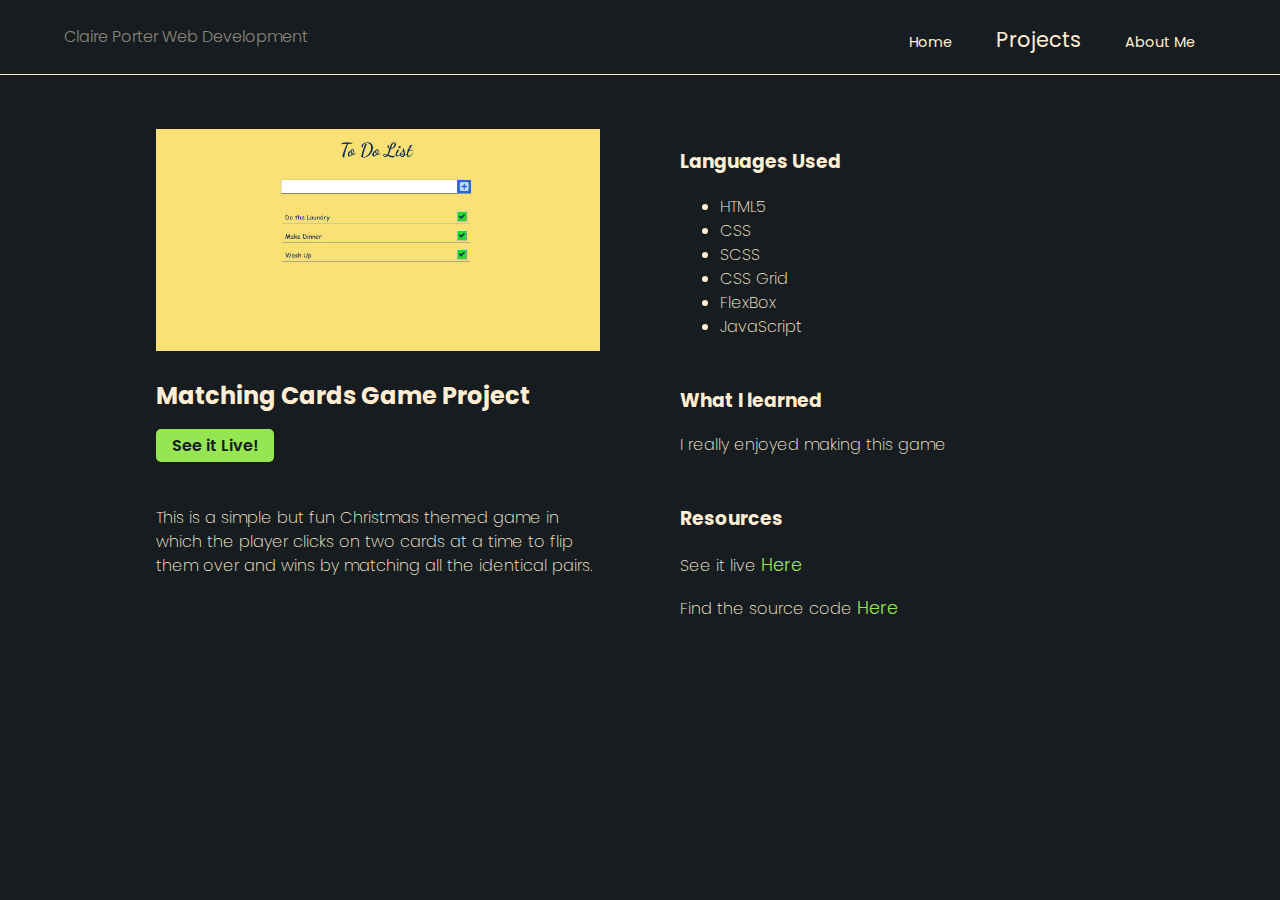
==== project_matchcards.html @ 23c7970e "started adding matching cards project page" ====
<!DOCTYPE HTML>

<html>

<head>
    <meta charset="utf-8">
    <meta http-equiv="X-UA-Compatible" content="IE=edge">
    <meta name="viewport" content="width=device-width, initial-scale=1">
    <link href="https://fonts.googleapis.com/css2?family=Poppins:wght@200;400;600&display=swap" rel="stylesheet">
    <link rel="stylesheet" href="./css/normalize.css">
    <link rel="stylesheet" href="./css/custom-style.css">
    <title>Claire Porter Web Development Projects - Matching Cards Game Project</title>
</head>

    <body class="group"> 

        <div class="navContainer">
            <header class="group navItems">
                    <div class="site-nav">
                        <div class="site-nav_small">
                            <div class="brandContainer">
                                <a class="brand" href="index.html">Claire Porter Web Development</a>
                            </div>
                            <button class="nav-toggle" aria-label="open navigation">
                                <span class="hamburger"></span>
                            </button>
                        </div>
                        <nav class="nav">
                            <ul class="nav-right">
                                <li class="nav-item"><a href="index.html">Home</a></li>
                                <li class="nav-item active-nav"><a href="projects.html">Projects</a></li>
                                <li class="nav-item"><a href="aboutme.html">About Me</a></li>
                            </ul>
                        </nav>
                    </div> 
            </header> 
        </div> 

        <div class="pageMain">

            <div class="project_mainArea--flex">

                <div class="projectSection--main1">
                    <img src="./images/todolist_project.jpg" alt="To Do List Project">
                    
                    <div class="projectSection">
                        <h2 class="project_text--header">Matching Cards Game Project</h2>
                        <a class="project_mainArea_btn" href="https://to-do-list-pi.vercel.app/">See it Live!</a>
                    </div>

                    <div class="project_text--p projectSection">
                        <p>This is a simple but fun Christmas themed game in which the player clicks on two cards at a time to flip them over and wins by matching all the identical pairs.</p>
                    </div>
                </div>

                <div class="projectSection--main2">
                    <div class="languageArea projectSection noTopMargin">
                        <div class="project_text--header">
                            <h3>Languages Used</h3>
                        </div>
                        
                        <div class="project_text--p">
                            <ul>
                                <li>HTML5</li>
                                <li>CSS</li>
                                <li>SCSS</li>
                                <li>CSS Grid</li>
                                <li>FlexBox</li>
                                <li>JavaScript</li>
                            </ul>
                        </div>
                    </div>

                    <div class="learningArea projectSection">
                        <div class="project_text--header">
                            <h3>What I learned</h3>
                        </div>
                        
                        <div class="project_text--p">
                            <p>I really enjoyed making this game</p>
                        </div>

                    </div>

                    <div class="resourcesArea projectSection">
                        <div class="project_text--header">
                            <h3>Resources</h3>
                        </div>
                        
                        <div class="project_text--p">
                            <p>See it live<a class="project_mainArea_resource-link" href="https://to-do-list-pi.vercel.app/">Here</a></p> 
                            <p>Find the source code<a class="project_mainArea_resource-link" href="https://github.com/claireporter26/todolist.git">Here</a></p>
                        </div>
                    </div>
                </div>
            </div>

            <footer class="footer group">
                <div>
                    <ul class="footer-list">
                        <li class="refer"></li>
                    </ul>
                </div>
            </footer>

        </div>
    
        <script src="./JS/app.js"></script>
    </body>
</html>
---- css/custom-style.css ----
body, html {
  background-color: #171c21;
  margin: 0;
  padding: 0;
  width: 100%;
  font-family: 'Poppins', sans-serif;
}

html {
  height: 100%;
}

body {
  min-height: 100%;
  display: -webkit-box;
  display: -ms-flexbox;
  display: flex;
  -webkit-box-orient: vertical;
  -webkit-box-direction: normal;
      -ms-flex-direction: column;
          flex-direction: column;
  line-height: 1.5;
}

*, *::before, *::after {
  -webkit-box-sizing: border-box;
          box-sizing: border-box;
}

img {
  width: 100%;
}

.noTopMargin {
  margin-top: 0;
}

.main-btn-design {
  background-color: #96e654;
  border: none;
  padding: .4em .6em;
  border-radius: 5px;
}

.main-btn-design:hover {
  background-color: rgba(150, 230, 84, 0.85);
}

.main-btn-design a {
  color: #171c21;
  font-weight: 600;
}

.aboutme_img {
  width: 200px;
  height: auto;
  float: left;
  padding: 0 1.5em 1.5em 0;
}

.intro-banner {
  background-image: url(./../images/mainimage_large.jpg);
  background-color: #ffeed2;
  background-size: cover;
  background-repeat: no-repeat;
  background-position: top center;
  border-radius: 5px;
  margin-top: 0px;
  height: auto;
  min-height: 600px;
  position: relative;
}

@media (min-width: 1200px) {
  .intro-banner {
    margin-bottom: 20px;
  }
}

@media (min-width: 3000px) {
  .intro-banner {
    min-height: 1400px;
  }
}

.intro-banner--textbox {
  background-color: rgba(0, 0, 0, 0.6);
  text-align: center;
  width: 100%;
  position: absolute;
  bottom: 0;
  height: 33%;
}

@media (min-width: 1200px) {
  .intro-banner--textbox {
    display: -webkit-box;
    display: -ms-flexbox;
    display: flex;
    -webkit-box-pack: center;
        -ms-flex-pack: center;
            justify-content: center;
    -webkit-box-align: center;
        -ms-flex-align: center;
            align-items: center;
    -webkit-box-orient: vertical;
    -webkit-box-direction: normal;
        -ms-flex-direction: column;
            flex-direction: column;
    left: 3em;
    top: 3em;
    bottom: auto;
    width: 24em;
    height: 24em;
    border-radius: 50%;
    padding: 60px;
  }
}

@media (min-width: 3000px) {
  .intro-banner--textbox {
    left: 9em;
    top: 10em;
    width: 40em;
    height: 40em;
  }
}

.intro-text {
  font-size: 1.4rem;
  font-weight: 400;
  line-height: 1.3;
  color: #ffeed2;
  overflow: none;
  width: 90%;
  max-width: 550px;
  margin: 0 auto;
  padding: 1.3em 0;
}

@media (min-width: 1200px) {
  .intro-text {
    padding: 3px 1px 13px 1px;
    text-align: center;
    margin: 0 auto .9em auto;
  }
}

@media (min-width: 3000px) {
  .intro-text {
    font-size: 2.5rem;
  }
}

.intro-banner--button {
  font-weight: 600;
  font-size: 1rem;
  margin: 0;
}

@media (min-width: 3000px) {
  .intro-banner--button a {
    font-size: 1.7rem;
  }
}

.card-area,
.project-area {
  width: 90%;
  height: auto;
  margin: 1.5em auto;
}

@media (min-width: 1200px) {
  .card-area,
  .project-area {
    margin: 50px auto;
  }
}

.flexcard {
  display: -webkit-box;
  display: -ms-flexbox;
  display: flex;
  -webkit-box-pack: center;
      -ms-flex-pack: center;
          justify-content: center;
  -webkit-box-orient: vertical;
  -webkit-box-direction: normal;
      -ms-flex-direction: column;
          flex-direction: column;
}

@media (min-width: 1200px) {
  .flexcard {
    -webkit-box-orient: horizontal;
    -webkit-box-direction: normal;
        -ms-flex-direction: row;
            flex-direction: row;
    -webkit-box-pack: space-evenly;
        -ms-flex-pack: space-evenly;
            justify-content: space-evenly;
  }
}

.card-container {
  margin: 0 auto;
  width: auto;
}

.card {
  -webkit-box-shadow: 4px 2px 8px 0 rgba(255, 238, 210, 0.2);
          box-shadow: 4px 2px 8px 0 rgba(255, 238, 210, 0.2);
  -webkit-transition: 0.3s;
  transition: 0.3s;
  max-width: 400px;
  height: auto;
  color: #171c21;
}

.card_skills {
  margin-bottom: 1.5em;
}

.card_project {
  margin: 2em 0;
}

@media (min-width: 1200px) {
  .card_project {
    margin: 0 2em;
  }
}

.card-image {
  margin: 0;
  padding: 0;
}

.card-image_github {
  display: -webkit-box;
  display: -ms-flexbox;
  display: flex;
  -webkit-box-align: center;
      -ms-flex-align: center;
          align-items: center;
  -webkit-box-pack: center;
      -ms-flex-pack: center;
          justify-content: center;
}

/* On mouse-over, increase card size */
.card:hover {
  -webkit-transform: scale(1.03, 1.03);
          transform: scale(1.03, 1.03);
}

/* Add some padding inside the card container */
.card-textbox {
  padding: .5em 1em .9em 15px;
  background-color: #FFF;
  min-height: 140px;
  position: relative;
}

.card-textbox--title {
  font-size: 1.3rem;
  margin: 5px 0;
}

.card-textbox--main {
  font-size: 1rem;
  margin: 5px;
}

.card-textbox--subtitle {
  font-size: .8rem;
}

.card-textbox--link {
  font-size: 1rem;
  font-weight: 300;
  margin: 5px;
  text-decoration: none;
  color: #96e654;
}

.card-textbox--button {
  border-radius: 10px;
  border-width: 1px;
  border-color: #a8a850;
  padding: .2em .5em;
  background-color: #96e654;
  font-weight: bold;
  font-size: 15px;
  margin: .7em auto .7em 0;
}

.card-textbox--link:hover {
  color: black;
}

.pageMain {
  color: #ffeed2;
  width: 85%;
  margin: 1.5em auto;
}

@media (min-width: 1200px) {
  .pageMain {
    height: 500px;
    padding: 30px 60px;
  }
}

.pageMain_header {
  padding-bottom: 40px;
  font-size: 3rem;
  font-weight: 200;
  text-align: center;
}

@media (min-width: 700px) {
  .pageMain_header {
    padding-bottom: 0;
    font-size: 4rem;
    text-align: center;
  }
}

.pageMain_subtitle {
  padding-bottom: 0;
  font-size: 2.5rem;
}

.aboutme {
  clear: left;
  margin-bottom: 3em;
}

.aboutme_img {
  padding: 0 2.7em 2em 0;
}

.aboutme_text {
  font-weight: 200;
}

.aboutme_text--large {
  font-size: 1.7rem;
}

.skillSection {
  margin: 3em auto;
  display: block;
}

@media (min-width: 700px) {
  .skillSection {
    display: -webkit-box;
    display: -ms-flexbox;
    display: flex;
    -webkit-box-pack: justify;
        -ms-flex-pack: justify;
            justify-content: space-between;
  }
}

.skillSection_group {
  display: -webkit-box;
  display: -ms-flexbox;
  display: flex;
  -webkit-box-pack: space-evenly;
      -ms-flex-pack: space-evenly;
          justify-content: space-evenly;
}

.skillArea {
  clear: both;
}

.skill_list {
  width: 80%;
  margin: .5em auto 0 auto;
  display: -webkit-box;
  display: -ms-flexbox;
  display: flex;
  -webkit-box-pack: justify;
      -ms-flex-pack: justify;
          justify-content: space-between;
}

@media (min-width: 700px) {
  .skill_list {
    display: inline-block;
  }
}

@media (min-width: 1200px) {
  .skill_list {
    display: -webkit-box;
    display: -ms-flexbox;
    display: flex;
    -webkit-box-pack: justify;
        -ms-flex-pack: justify;
            justify-content: space-between;
  }
}

.skill_list li {
  margin-left: .5em;
}

.skillSectionType {
  color: #171c21;
  padding: 1.4em;
  margin: 1.7em 0;
  border-radius: 7px;
}

@media (min-width: 700px) {
  .skillSectionType {
    width: 32%;
    text-align: center;
  }
}

@media (min-width: 1200px) {
  .skillSectionType {
    margin: 0 1.5em;
    width: auto;
    text-align: left;
  }
}

.skillSectionType ul {
  padding: 0;
  margin-bottom: 0;
}

.skillSectionType li {
  list-style-type: none;
  margin: 0.7em 0 0 0;
}

.skillSectionType_1 {
  background-color: #96e654;
}

.skillSectionType_2 {
  background-color: rgba(150, 230, 84, 0.9);
}

.skillSectionType_3 {
  background-color: rgba(150, 230, 84, 0.8);
}

.skillType_text {
  margin: 0 auto;
  font-size: 1.1rem;
  text-align: center;
}

.github-logo {
  width: 12em;
  padding: .5em;
}

.navContainer {
  padding: 15px 0;
  width: 100%;
  border-bottom: solid 0.1px #ffeed2;
  font-size: .8rem;
  height: auto;
}

.navItems {
  width: 90%;
  margin: 0 auto;
  position: relative;
  height: auto;
}

.site-nav {
  margin: 0px;
  height: auto;
}

@media (min-width: 1200px) {
  .site-nav {
    display: -webkit-box;
    display: -ms-flexbox;
    display: flex;
    -webkit-box-align: top;
        -ms-flex-align: top;
            align-items: top;
    -webkit-box-pack: justify;
        -ms-flex-pack: justify;
            justify-content: space-between;
  }
}

.site-nav_small {
  display: -webkit-box;
  display: -ms-flexbox;
  display: flex;
  margin: 0px;
  -webkit-box-align: center;
      -ms-flex-align: center;
          align-items: center;
  -webkit-box-pack: justify;
      -ms-flex-pack: justify;
          justify-content: space-between;
}

.site-nav ul {
  margin: 0;
  padding: .3em;
  width: 100%;
}

@media (min-width: 1200px) {
  .site-nav ul {
    width: auto;
    padding: .2em .1em;
  }
}

.nav {
  visibility: hidden;
  width: 100%;
  height: 0;
  text-align: center;
  font-size: .9rem;
}

@media (min-width: 1200px) {
  .nav {
    visibility: visible;
    width: auto;
  }
}

.nav-item {
  padding: 2em;
  border-radius: 1px;
  margin: auto 0;
}

.nav-item:hover {
  background-color: rgba(150, 230, 84, 0.8);
}

.nav-item:hover a {
  color: #171c21;
}

.site-nav li {
  list-style: none;
  padding: .7em;
  width: 100%;
  display: block;
}

@media (min-width: 1200px) {
  .site-nav li {
    display: inline-block;
    margin-right: 5px;
    width: auto;
    padding: .3em 1em;
  }
}

.nav-right {
  position: relative;
  width: 100%;
}

@media (min-width: 1200px) {
  .nav-right {
    width: auto;
  }
}

.nav li a {
  color: #ffeed2;
  text-decoration: none;
  padding: .2em 1em;
  border-bottom: none;
  width: 100%;
  display: block;
}

@media (min-width: 1200px) {
  .nav li a {
    width: auto;
    padding: 0;
  }
}

@media (min-width: 1200px) {
  .nav li a:hover {
    color: #171c21;
  }
}

.active-nav {
  font-size: 145%;
}

/* brand */
.brand {
  font-size: .8rem;
  color: rgba(255, 238, 210, 0.5);
  padding: 0;
  width: 100%;
  font-weight: 300;
  text-decoration: none;
  padding: 10px 0;
}

@media (min-width: 1200px) {
  .brand {
    font-size: 1rem;
  }
}

.brandContainer {
  display: -webkit-box;
  display: -ms-flexbox;
  display: flex;
}

.nav-toggle {
  cursor: pointer;
  border: 0;
  width: 3em;
  height: 3em;
  padding: 0;
  border-radius: 50%;
  background-color: #ffeed2;
  color: #171c21;
  -webkit-transition: opacity 250ms ease;
  transition: opacity 250ms ease;
  position: absolute;
  right: 0;
  z-index: 10;
}

@media (min-width: 1200px) {
  .nav-toggle {
    visibility: hidden;
  }
}

.nav-toggle:focus,
.nav-toggle:hover {
  opacity: .75;
}

.nav--visible {
  visibility: visible;
  height: auto;
  position: relative;
  display: block;
  width: 100%;
}

.hamburger {
  width: 50%;
  position: relative;
}

.hamburger,
.hamburger::before,
.hamburger::after {
  display: block;
  margin: 0 auto;
  height: 2px;
  background: #171c21;
}

.hamburger::before,
.hamburger::after {
  content: '';
  width: 100%;
}

.hamburger::before {
  -webkit-transform: translateY(-6px);
          transform: translateY(-6px);
}

.hamburger::after {
  -webkit-transform: translateY(3px);
          transform: translateY(3px);
}

h1 {
  margin: 0;
}

footer {
  background-color: #171c21;
  color: #ffeed2;
  width: 100%;
  margin-top: 3em;
  font-size: .6rem;
  text-align: center;
  padding: .5em;
}

footer a {
  color: #ffeed2;
}

.footer-list {
  padding: 0;
}

.refer {
  display: block;
}

.card_link {
  text-decoration: none;
  color: #171c21;
}

.project_mainArea {
  margin: 3em auto;
}

@media (min-width: 1200px) {
  .project_mainArea {
    display: -ms-grid;
    display: grid;
    -ms-grid-columns: 1fr 1fr;
        grid-template-columns: 1fr 1fr;
    row-gap: 5em;
  }
}

@media (min-width: 700px) {
  .project_mainArea--flex {
    display: -webkit-box;
    display: -ms-flexbox;
    display: flex;
    -webkit-box-pack: center;
        -ms-flex-pack: center;
            justify-content: center;
  }
}

.project_mainArea_btn {
  background-color: #96e654;
  border: none;
  padding: .3em 1em;
  border-radius: 5px;
  font-weight: 600;
  color: #171c21;
  text-decoration: none;
}

.project_mainArea .project_btn-absolute {
  position: absolute;
  left: 15px;
  bottom: 15px;
}

.project_mainArea_resource-link {
  font-size: 1.1rem;
  font-weight: 300;
  margin: 5px;
  text-decoration: none;
  color: #96e654;
}

.projectSection {
  margin-bottom: 3em;
}

@media (min-width: 700px) {
  .projectSection--main1 {
    width: 100%;
  }
}

@media (min-width: 700px) {
  .projectSection--main2 {
    margin-left: 5em;
    width: 100%;
  }
}

.project_text--header {
  margin: auto, 0, auto, 0;
}

.project_text--subtitle {
  font-size: .8rem;
  margin-bottom: 2.5em;
}

.project_text--subtitle a {
  color: #ffeed2;
}

.project_text--p {
  font-weight: 200;
}
/*# sourceMappingURL=custom-style.css.map */
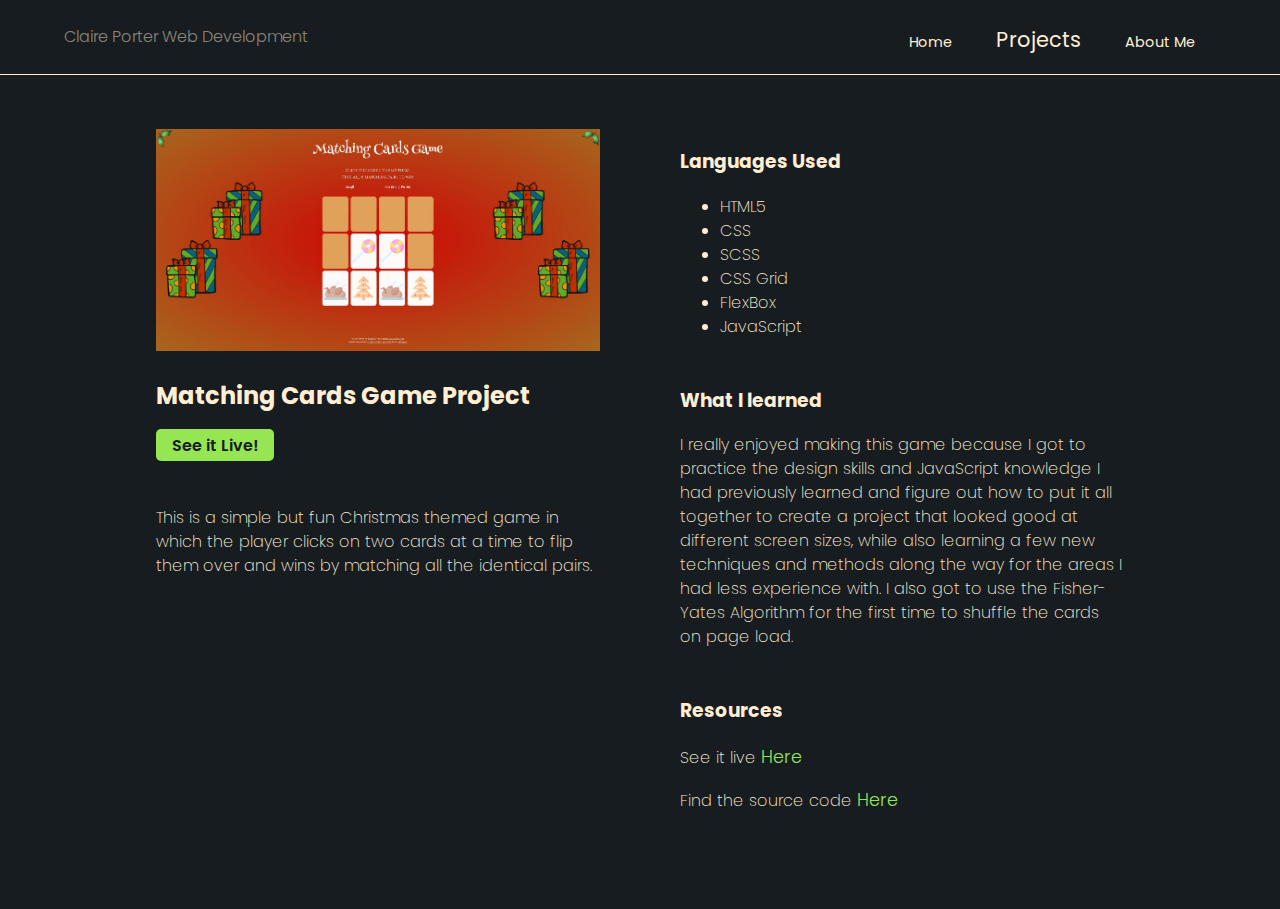
==== commit e3602738: "amended some layout and added linked in link" ====
--- a/project_matchcards.html
+++ b/project_matchcards.html
@@ -41,11 +41,11 @@
             <div class="project_mainArea--flex">
 
                 <div class="projectSection--main1">
-                    <img src="./images/todolist_project.jpg" alt="To Do List Project">
+                    <img src="./images/matchcards_project.JPG" alt="To Do List Project">
                     
                     <div class="projectSection">
                         <h2 class="project_text--header">Matching Cards Game Project</h2>
-                        <a class="project_mainArea_btn" href="https://to-do-list-pi.vercel.app/">See it Live!</a>
+                        <a class="project_mainArea_btn" href="https://memory-card-game-ochre.vercel.app/">See it Live!</a>
                     </div>
 
                     <div class="project_text--p projectSection">
@@ -77,7 +77,7 @@
                         </div>
                         
                         <div class="project_text--p">
-                            <p>I really enjoyed making this game</p>
+                            <p>I really enjoyed making this game because I got to practice the design skills and JavaScript knowledge I had previously learned and figure out how to put it all together to create a project that looked good at different screen sizes, while also learning a few new techniques and methods along the way for the areas I had less experience with. I also got to use the Fisher-Yates Algorithm for the first time to shuffle the cards on page load.</p>
                         </div>
 
                     </div>
@@ -88,8 +88,8 @@
                         </div>
                         
                         <div class="project_text--p">
-                            <p>See it live<a class="project_mainArea_resource-link" href="https://to-do-list-pi.vercel.app/">Here</a></p> 
-                            <p>Find the source code<a class="project_mainArea_resource-link" href="https://github.com/claireporter26/todolist.git">Here</a></p>
+                            <p>See it live<a class="project_mainArea_resource-link" href="https://memory-card-game-ochre.vercel.app/">Here</a></p> 
+                            <p>Find the source code<a class="project_mainArea_resource-link" href="https://github.com/claireporter26/memory-card-game.git">Here</a></p>
                         </div>
                     </div>
                 </div>
--- a/css/custom-style.css
+++ b/css/custom-style.css
@@ -49,6 +49,10 @@
 .main-btn-design a {
   color: #171c21;
   font-weight: 600;
+}
+
+.page-link--green {
+  color: rgba(150, 230, 84, 0.7);
 }
 
 .aboutme_img {
@@ -380,14 +384,12 @@
 }
 
 .skill_list {
-  width: 80%;
-  margin: .5em auto 0 auto;
   display: -webkit-box;
   display: -ms-flexbox;
   display: flex;
-  -webkit-box-pack: justify;
-      -ms-flex-pack: justify;
-          justify-content: space-between;
+  -ms-flex-pack: distribute;
+      justify-content: space-around;
+  margin: .5em auto 0 auto;
 }
 
 @media (min-width: 700px) {
@@ -401,10 +403,22 @@
     display: -webkit-box;
     display: -ms-flexbox;
     display: flex;
-    -webkit-box-pack: justify;
-        -ms-flex-pack: justify;
-            justify-content: space-between;
-  }
+  }
+}
+
+.skill_list--item-grp {
+  display: -webkit-box;
+  display: -ms-flexbox;
+  display: flex;
+  -webkit-box-orient: horizontal;
+  -webkit-box-direction: normal;
+      -ms-flex-direction: row;
+          flex-direction: row;
+  -webkit-box-pack: justify;
+      -ms-flex-pack: justify;
+          justify-content: space-between;
+  width: 80%;
+  background-color: red;
 }
 
 .skill_list li {
@@ -741,6 +755,16 @@
   }
 }
 
+@media (min-width: 1700px) {
+  .project_mainArea {
+    display: -ms-grid;
+    display: grid;
+    -ms-grid-columns: 1fr 1fr 1fr;
+        grid-template-columns: 1fr 1fr 1fr;
+    row-gap: 5em;
+  }
+}
+
 @media (min-width: 700px) {
   .project_mainArea--flex {
     display: -webkit-box;
